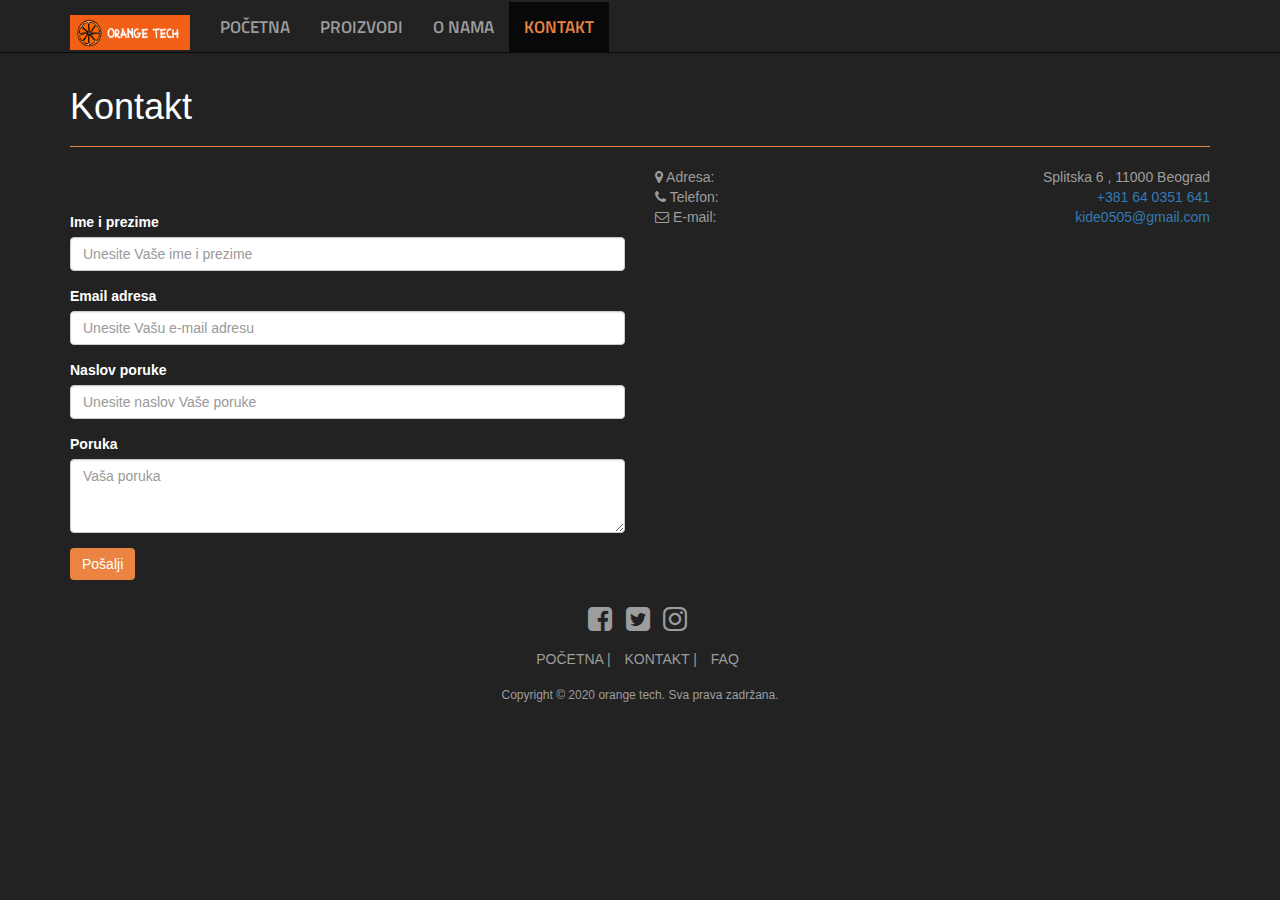
==== kontakt.html @ a4288dae "Dodati novi fajlovi" ====
<!DOCTYPE html>
<html lang="sr">
  <head>
    <meta charset="utf-8">
    <meta http-equiv="X-UA-Compatible" content="IE=edge">
    <meta name="viewport" content="width=device-width, initial-scale=1">
    <title>Orange Tech. | Kontakt</title>

    <!-- Bootstrap -->
    <link href="css/bootstrap.min.css" rel="stylesheet">
    <link href="css/styless.css" rel="stylesheet">
    <link href="https://fonts.googleapis.com/css?family=Titillium+Web" rel="stylesheet">
    <link rel="stylesheet" href="css/font-awesome.min.css">
</head>
<body>
    <nav class="navbar navbar-inverse navbar-fixed-top"><!-- Pocetak navbara -->
      <div class="container"><!-- Konteiner za navbar -->
        <div class="navbar-header"><!-- Brand ide ovde -->
          <!-- Hamburger dugme -->
          <button type="button" class="navbar-toggle collapsed" 
            data-toggle="collapse" 
            data-target="#collapsemenu"><!--  -->
            <span class="icon-bar"></span>
            <span class="icon-bar"></span>
            <span class="icon-bar"></span>
          </button>
          <a href="index.html" class="navbar-brand">
            <!-- Logo -->
            <img src="slike/orange_logo.png" width="120px" height="35px" alt="Orange Logo">
           
          </a>
        </div><!-- Kraj diva za brend -->
        <!-- Pocetak diva za collapse -->
        <div class="collapse navbar-collapse" id="collapsemenu">
            <ul class="nav navbar-nav font" ><!-- Pocetak liste za navbar -->
              <li><a href="index.html">POČETNA</a></li>
              <!-- <li><a href="Proizvodi.html">PROIZVODI</a></li> -->
              <li class="nav-item dropdown">
                <a class="nav-link dropdown-toggle" href="#" id="navbarDropdown" role="button" data-toggle="dropdown" aria-haspopup="true" aria-expanded="false">
                  PROIZVODI
                </a>
                <div class="dropdown-menu" aria-labelledby="navbarDropdown">
                  <a class="dropdown-item" href="procesori2.html">PROCESORI</a><br>
                  <a class="dropdown-item" href="#">GRAFIČKE KARTE</a><br>
                  <a class="dropdown-item" href="#">MATIČNE PLOČE</a><br>
                  <a class="dropdown-item" href="#">RAM MEMORIJA</a><br>
                  <a class="dropdown-item" href="#">SSD I HDD</a><br>
                  <a class="dropdown-item" href="#">NAPAJANJA</a>
                </div>
              </li>
              <li><a href="O_nama.html">O NAMA</a></li>
              <li class="active"><a href="kontakt.html">KONTAKT</a></li>
          </ul><!-- Kraj liste -->
        </div><!-- Kraj div collapsa -->
      </div><!-- Kraj konteiner navbara -->
    </nav><!-- Kraj navbara -->
    <div class="container content"><!-- Pocetak glavnog konteinera -->
      <div class="page-header">
          <h1>Kontakt</h1>
      </div>
      <div class="row">
        <div class="col-md-6">
          <form style="padding-top: 45px"> <!-- Kontakt forma -->
            <div class="form-group">
              <label for="InputImeiPrezime">Ime i prezime</label>
              <input type="text" class="form-control" id="InputImeiPrezime" placeholder="Unesite Vaše ime i prezime">
            </div>
            <div class="form-group">
             <label for="InputEmail">Email adresa</label>
             <input type="email" class="form-control" id="InputEmail"placeholder="Unesite Vašu e-mail adresu">
           </div>
            <div class="form-group">
             <label for="InputNaslovPoruke">Naslov poruke</label>
             <input type="text" class="form-control" id="InputNaslovPoruke"placeholder="Unesite naslov Vaše poruke">
           </div>
            <div class="form-group">
             <label for="InputPoruka">Poruka</label>
             <textarea class="form-control" rows="3" placeholder="Vaša poruka"></textarea>
           </div>
            <button type="submit" class="btn btn-danger btn-md"> Pošalji </button>
          </form>
        </div><!-- col-md-6 -->
        <div class="col-md-6">
          <ul class="list-unstyled">
           <li><i class="fa fa-map-marker" aria-hidden="true"></i> Adresa: <span class="pull-right">
          Splitska 6 , 11000 Beograd</span></li>
          <li><i class="fa fa-phone" aria-hidden="true"></i> Telefon: <span class="pull-right">
          <a href="#">+381 64 0351 641</a></span></li>
          <li><i class="fa fa-envelope-o" aria-hidden="true"></i> 
            E-mail: <span class="pull-right">
            <a href="mailto:kide0505@gmail.com">kide0505@gmail.com</a></span>
          </li>
          </ul>
          <div class="fluidMedia">
            <iframe src="https://www.google.com/maps/embed?pb=!1m18!1m12!1m3!1d2831.769851136152!2d20.492752215534768!3d44.78549717909872!2m3!1f0!2f0!3f0!3m2!1i1024!2i768!4f13.1!3m3!1m2!1s0x475a70893cbd920b%3A0x7c7330b23999fd62!2z0KHQv9C70LjRgtGB0LrQsCA2LCDQkdC10L7Qs9GA0LDQtA!5e0!3m2!1ssr!2srs!4v1595285565307!5m2!1ssr!2srs" width="600" height="450" frameborder="0" style="border:0;" allowfullscreen="" aria-hidden="false" tabindex="0"></iframe>
          </div><!-- fluidMedia -->
        </div><!-- col-md-6 -->
      </div><!-- row -->
        <footer><!-- Footer -->
        <div class="col-md-2 col-md-offset-5  col-sm-4 col-sm-offset-4 col-xs-6 col-xs-offset-3 "><!--  div -->
          <ul class="list-inline footer-social-icons">
            <li>
              <a href="#" target="_blank">
                 <i class="fa fa-facebook-square fa-2x"></i>
              </a>
            </li>
            <li class="center-block">
              <a href="#" target="_blank">
                <i class="fa fa-twitter-square fa-2x"></i>
              </a>
            </li>
            <li>
              <a href="#" target="_blank">
                <i class="fa fa-instagram fa-2x"></i>
              </a>
            </li>
          </ul>
        </div><!-- div kraj -->
        
        <div class="col-md-offset-4 col-md-4  col-sm-12  col-xs-12 ">
          <ul class="list-inline">
            <li><a href="index.html">POČETNA </a>|</li>
            <li><a href="kontakt.html">KONTAKT </a>|</li>
            <li><a href="FAQ.html">FAQ </a></li>
          </ul>
        </div>
        <div class="col-md-offset-4 col-md-4 centered col-sm-offset-3 col-sm-6 col-xs-10 col-xs-offset-1" ><!--  div3  -->
          <h6 style="color: #9d9d9d; text-align: center;">Copyright © 2020 orange tech. Sva prava zadržana.</h6>
        </div><!--  div3 kraj -->
      </footer><!-- Footer kraj -->
    </div><!-- Kraj glavnog konteinera -->
    <!-- jQuery (necessary for Bootstrap's JavaScript plugins) -->
    <script src="https://ajax.googleapis.com/ajax/libs/jquery/1.12.4/jquery.min.js"></script>
    <script src="js/bootstrap.min.js"></script>
    <script src="js/script.js"></script>
  </body>
</html>
---- css/styless.css ----
.navbar-inverse .navbar-nav>.active>a,
.navbar-inverse .navbar-nav>.active>a:focus,
.navbar-inverse .navbar-nav>.active>a:hover,
.navbar-inverse .navbar-nav>li>a:hover{
	color: #EB8442;
}

.font {
	padding-top: 2px;
	font-family: 'Titillium Web', sans-serif;
	font-size: 17px; 
	font-weight: 600;
	font-kerning: normal;
}
body{
	background-color: #222;
	color: white;
}
.content{
	padding-top:47px;
}
.panel-body{
	margin: -1px -1px -1px -1px;
    padding: 0px;
    background-color: #686666;
}
.panel{
 margin-top: 20px;
 border-color: black;
 /*margin-left: -15px;*/
}
.panel-footer{
	background-color: #111111; 
	border-top: 3px solid #EB8442;
}
a:-webkit-any-link{
	text-decoration: none;
}
.dropdown-menu {
    color: #686666;
    background-color: #111111;
  }
  .dropdown-item{
    color: #686666;
  }
  .dropdown-item:hover {
   color: #EB8442;
  }
  .dropdown-item a {
    padding: 10px;
    margin: 10px;
  }
  .dropdown:hover>.dropdown-menu {
    display: block;
  }
.navbar-inverse .navbar-nav>.open>a, .navbar-inverse .navbar-nav>.open>a:focus, .navbar-inverse .navbar-nav>.open>a:hover
.navbar-inverse .navbar-nav>li>a:hover{
	color: #EB8442;
}
.navbar-inverse .navbar-nav>li>a:focus{
	color: #9d9d9d;
}
.center-block{
	margin-top: 25px;
}
.page-header{
	border-color: #EB8442;
}
.form-control{
	color:black;
}
.fluidMedia {
    position: relative;
    padding-bottom: 56.25%; /* proportion value to aspect ratio 16:9 (9 / 16 = 0.5625 or 56.25%) */
    padding-top: 30px;
    height: 0;
    overflow: hidden;
}

.fluidMedia iframe {
    position: absolute;
    top: 0; 
    left: 0;
    width: 100%;
    height: 100%;
} 
blockquote{
	font-style: italic;
	border-left: 1px solid #EB8442;
	margin-left: 15px;
	background-color: black;
}
.tooltip.bottom .tooltip-inner {
    background-color:white;
    font-weight: bold;
    color: black;
}

.tooltip.bottom .tooltip-arrow {
	border-bottom-color: white;
}
.spesifikacije>li{
	margin-bottom:3px;
}
.navbar-inverse .navbar-toggle .icon-bar{
	background-color:#EB8442;
}
.img-circle{
	height: 125px;
	width: 125px;
	border-width: 10px;
	border-color:black;
	margin-bottom: 10px;
}
footer .footer-social-icons {
        text-align: center;
        padding-bottom: 5px;
}
.panel-default>.panel-heading{
	color: white;
	background-color: black;
}
.panel-body>p{
	color: black;
	margin-left: 20px;
	margin-top: 5px;
	font-size: 16px;
}
.panel-title{
	font-size: 18px;
}
.panel-heading{
	border-top-left-radius: 0px;
    border-top-right-radius: 0px;
}
.panel-default>.panel-heading+.panel-collapse>.panel-body{
	border-color: black;
}

footer ul{
        text-align: center;
      }
      footer ul>li>a,ul>li{
        color:#9d9d9d;
      }
      footer ul>li>a:hover{
        color: #EB8442;
      }
@media (max-width: 1000px) {
    .navbar-header {
        float: none;
    }
    .navbar-left,.navbar-right {
        float: none !important;
    }
    .navbar-toggle {
        display: block;
    }
    .navbar-collapse {
        border-top: 1px solid transparent;
        box-shadow: inset 0 1px 0 rgba(255,255,255,0.1);
    }
    .navbar-fixed-top {
        top: 0;
        border-width: 0 0 1px;
    }
    .navbar-collapse.collapse {
        display: none!important;
    }
    .navbar-nav {
        float: none!important;
        margin-top: 7.5px;
    }
    .navbar-nav>li {
        float: none;
    }
    .navbar-nav>li>a {
        padding-top: 10px;
        padding-bottom: 10px;
    }
    .collapse.in{
        display:block !important;
    }
    
}


.btn {
    background-color: #EB8442;
    border: #EB8442;
}
.btn:hover{
    background-color: #C74600;
}

table {
    width: 100%;

}
table, tr, td {
    border-bottom:  1px solid black;
    color: white;
    background-color: #EB8442;
    padding: 5px;
}
.redtabele {
    background-color: #b35900;
}
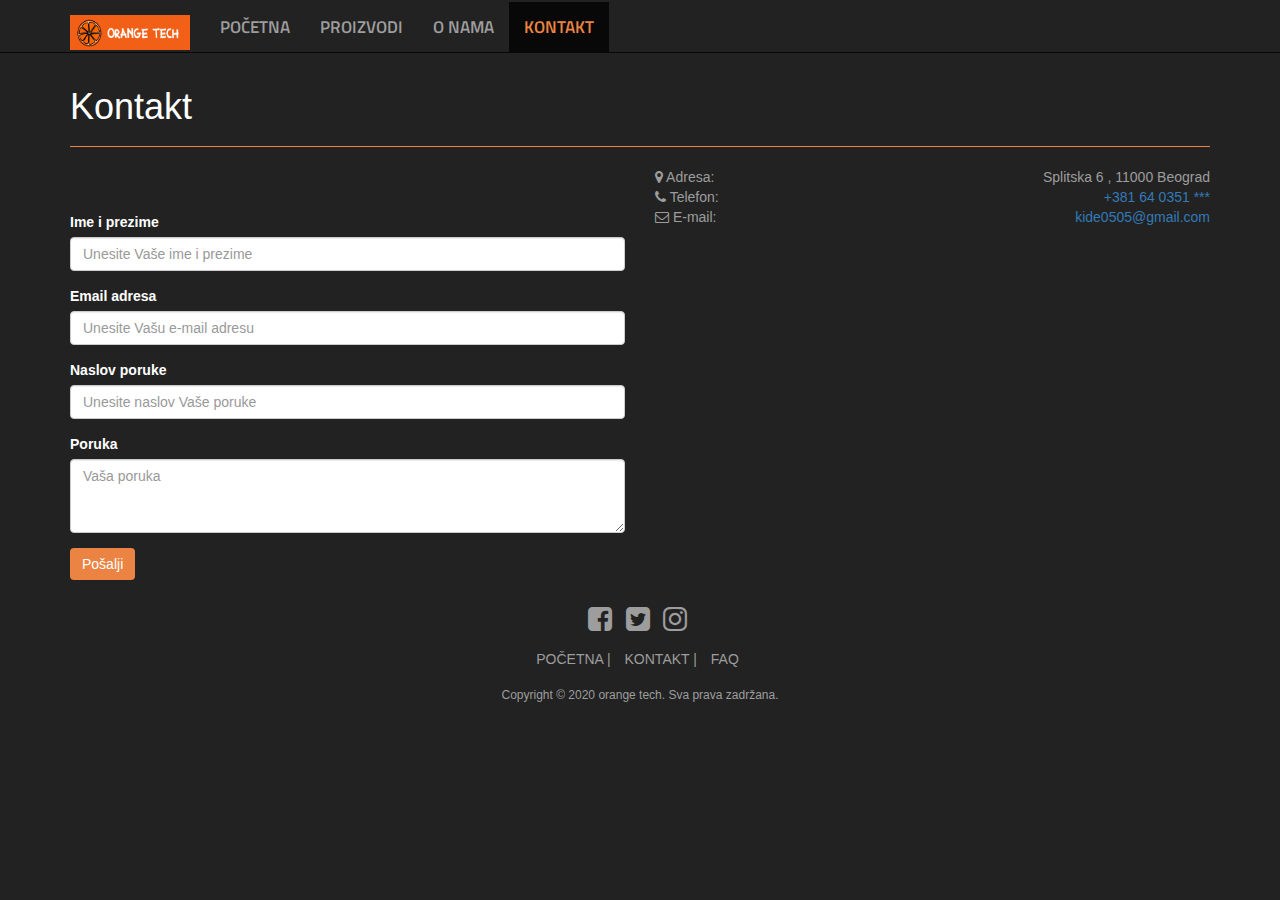
==== commit 85a3cb8b: "Update kontakt.html" ====
--- a/kontakt.html
+++ b/kontakt.html
@@ -85,7 +85,7 @@
            <li><i class="fa fa-map-marker" aria-hidden="true"></i> Adresa: <span class="pull-right">
           Splitska 6 , 11000 Beograd</span></li>
           <li><i class="fa fa-phone" aria-hidden="true"></i> Telefon: <span class="pull-right">
-          <a href="#">+381 64 0351 641</a></span></li>
+          <a href="#">+381 64 0351 ***</a></span></li>
           <li><i class="fa fa-envelope-o" aria-hidden="true"></i> 
             E-mail: <span class="pull-right">
             <a href="mailto:kide0505@gmail.com">kide0505@gmail.com</a></span>
